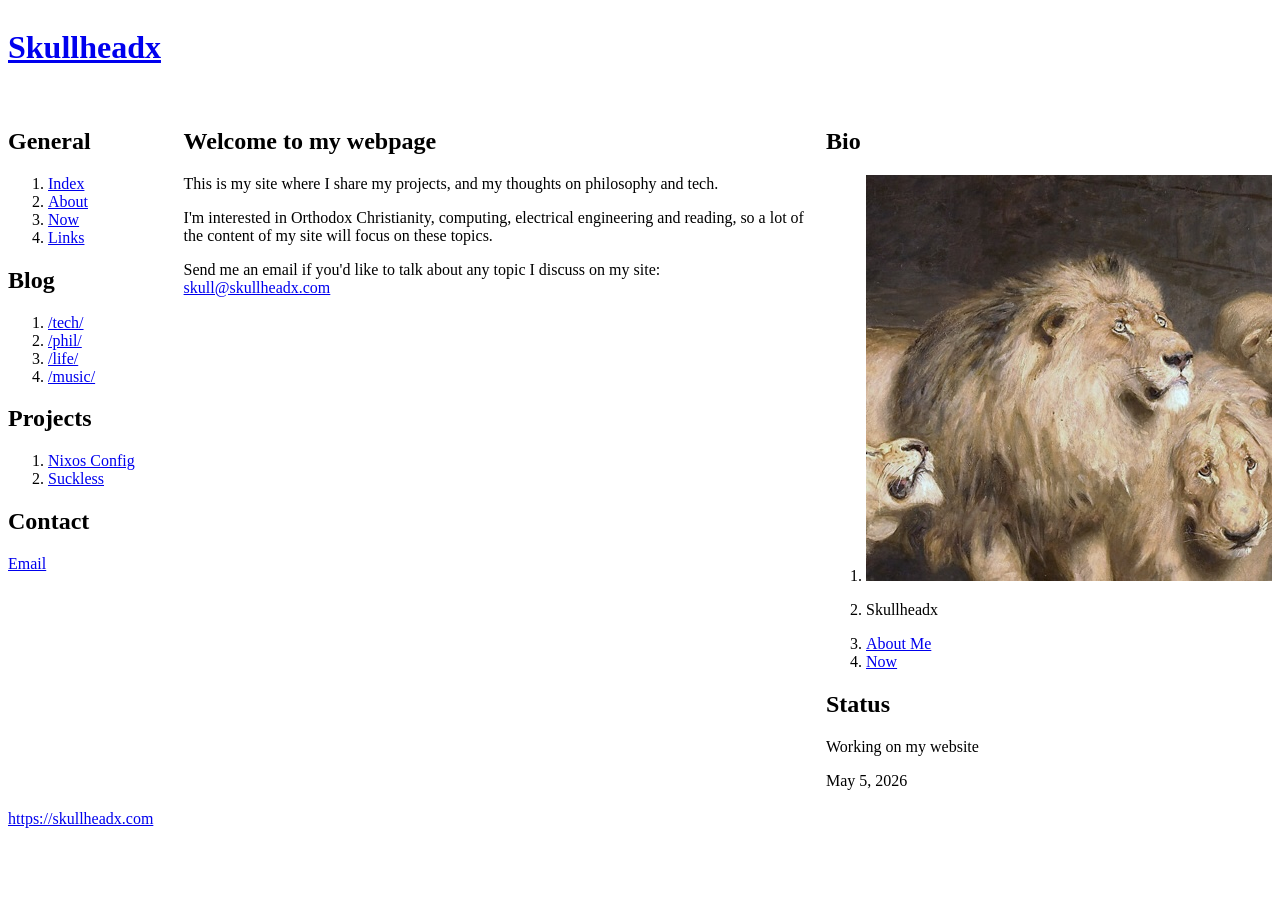
==== index.html @ 450f8268 "grid" ====
<!DOCTYPE html>
<html lang="en">
    <head>
        <meta charset="UTF-8">
        <title>Skullheadx</title>
        <meta name="description" content="Skullheadx's webpage with thoughts on philosophy and tech.">
        <link rel="stylesheet" type="text/css" href="/style.css">
        <link rel="icon" href="/favicon.ico">
    </head>
    <body>
        <div class = "wrapper">
        <header class="main-head">
            <a href="/">
                <h1>Skullheadx</h1>
            </a>
        </header>
        <nav class="main-nav">
            <section>
                <h2>General</h2>
                <ol>
                    <li><a href="index.html">Index</a></li>
                    <li><a href="about.html">About</a></li>
                    <li><a href="now.html">Now</a></li>
                    <li><a href="links.html">Links</a></li>
                </ol>
            </section>
            <section>
                <h2>Blog</h2>
                <ol>
                    <li><a href="tech/index.html">/tech/</a></li>
                    <li><a href="phil/index.html">/phil/</a></li>
                    <li><a href="life/index.html">/life/</a></li>
                    <li><a href="music/index.html">/music/</a></li>
                </ol>
            </section>
            <section>
                <h2>Projects</h2>
                <ol>
                    <li><a href="projects/dotfiles.html">Nixos Config</a></li>
                    <li><a href="projects/suckless.html">Suckless</a></li>
                </ol>
            </section>
            <section>
                <h2>Contact</h2>
                <a href="mailto:skull@skullheadx.com">Email</a>
            </section>
        </nav>
        <aside class="main-aside">
            <section>
                <h2>Bio</h2>
                <ol>
                    <li><img src="pfp.jpg"></li>
                    <li><p>Skullheadx</p></li>
                    <li><a href="about.html">About Me</a></li>
                    <li><a href="now.html">Now</a></li>
                </ol>
            </section>
            <section>
                <h2>Status</h2>
                <p>Working on my website</p>
                <footer><time datetime="2026-05-05">May 5, 2026</time></footer>
            </section>
        </aside>
        <main class="content">
            <article> 
                <h1>Welcome to my webpage</h1>
                <p>This is my site where I share my projects, and my thoughts on philosophy and tech.</p>
                <p>I'm interested in Orthodox Christianity, computing, electrical engineering and reading, so a lot of the content of my site will focus on these topics.</p>
                <p>Send me an email if you'd like to talk about any topic I discuss on my site:
                <a href="mailto:skull@skullheadx.com">skull@skullheadx.com</a></p>
            </article>
        </main>
        <footer class="main-footer">
            <a href="https://skullheadx.com">https://skullheadx.com</a>
        </footer>
        </div>
    </body>
</html>
---- style.css ----
.main-head {
  grid-area: header;
}
.content {
  grid-area: content;
}
.main-nav {
  grid-area: nav;
}
.main-aside {
  grid-area: aside;
}
.main-footer {
  grid-area: footer;
}

.wrapper {
  display: grid;
  gap: 20px;
  grid-template-areas:
    "header"
    "nav"
    "content"
    "aside"
    "footer";
}

@media (width >= 500px) {
  .wrapper {
    grid-template-columns: 1fr 3fr;
    grid-template-areas:
      "header  header"
      "nav     nav"
      "aside content"
      "footer      footer";
  }
  nav ul {
    display: flex;
    justify-content: space-between;
  }
}

@media (width >= 700px) {
  .wrapper {
    grid-template-columns: 1fr 4fr 1fr;
    grid-template-areas:
      "header header  header"
      "nav    content aside"
      "nav    content aside"
      "footer footer  footer";
  }
  nav ul {
    flex-direction: column;
  }
}
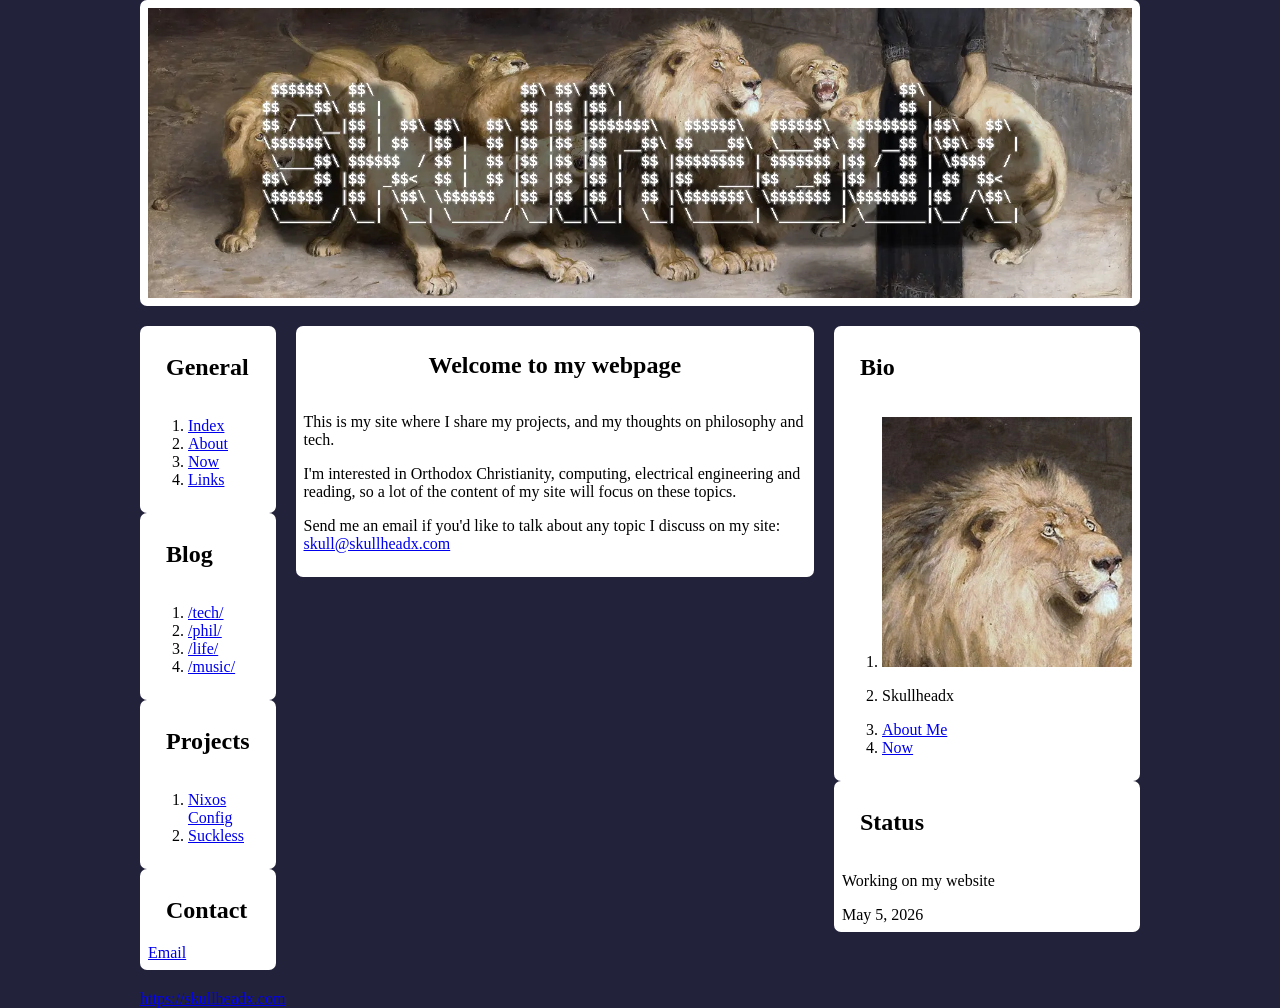
==== commit a7e85663: "use webp" ====
--- a/index.html
+++ b/index.html
@@ -11,7 +11,7 @@
         <div class = "wrapper">
         <header class="main-head">
             <a href="/">
-                <h1>Skullheadx</h1>
+                <img src="banner.webp" class="banner">
             </a>
         </header>
         <nav class="main-nav">
@@ -49,7 +49,7 @@
             <section>
                 <h2>Bio</h2>
                 <ol>
-                    <li><img src="pfp.jpg"></li>
+                    <li><img src="pfp.webp"></li>
                     <li><p>Skullheadx</p></li>
                     <li><a href="about.html">About Me</a></li>
                     <li><a href="now.html">Now</a></li>
--- a/style.css
+++ b/style.css
@@ -1,3 +1,11 @@
+:root {
+    --space-indigo: #22223bff;
+    --dusty-grape: #4a4e69ff;
+    --lilac-ash: #9a8c98ff;
+    --almond-silk: #c9ada7ff;
+    --parchment: #f2e9e4ff;
+}
+
 .main-head {
   grid-area: header;
 }
@@ -53,3 +61,46 @@
     flex-direction: column;
   }
 }
+
+
+body {
+    margin: 0 auto;
+    max-width: 1000px;
+    background-color: var(--space-indigo);
+}
+
+h1, h2, h3 {
+    margin: 0;
+    text-align: center;
+}
+
+h1 {
+    font-weight: bold;
+    padding: 0.75em;
+}
+
+h2 {
+    border-radius: 7px;
+    display:inline-block;
+    margin: 2px 0;
+    padding: 0.75em;
+}
+
+header, main, section, nav section, aside section {
+    background: #fff;
+    border-radius: 7px;
+    padding: 0.5em;
+}
+
+main, nav, aside {
+    align-self:start;
+}
+
+
+
+.banner {
+    object-fit: contain;
+    max-width: 100%;
+    height:auto;
+    display: block;
+}
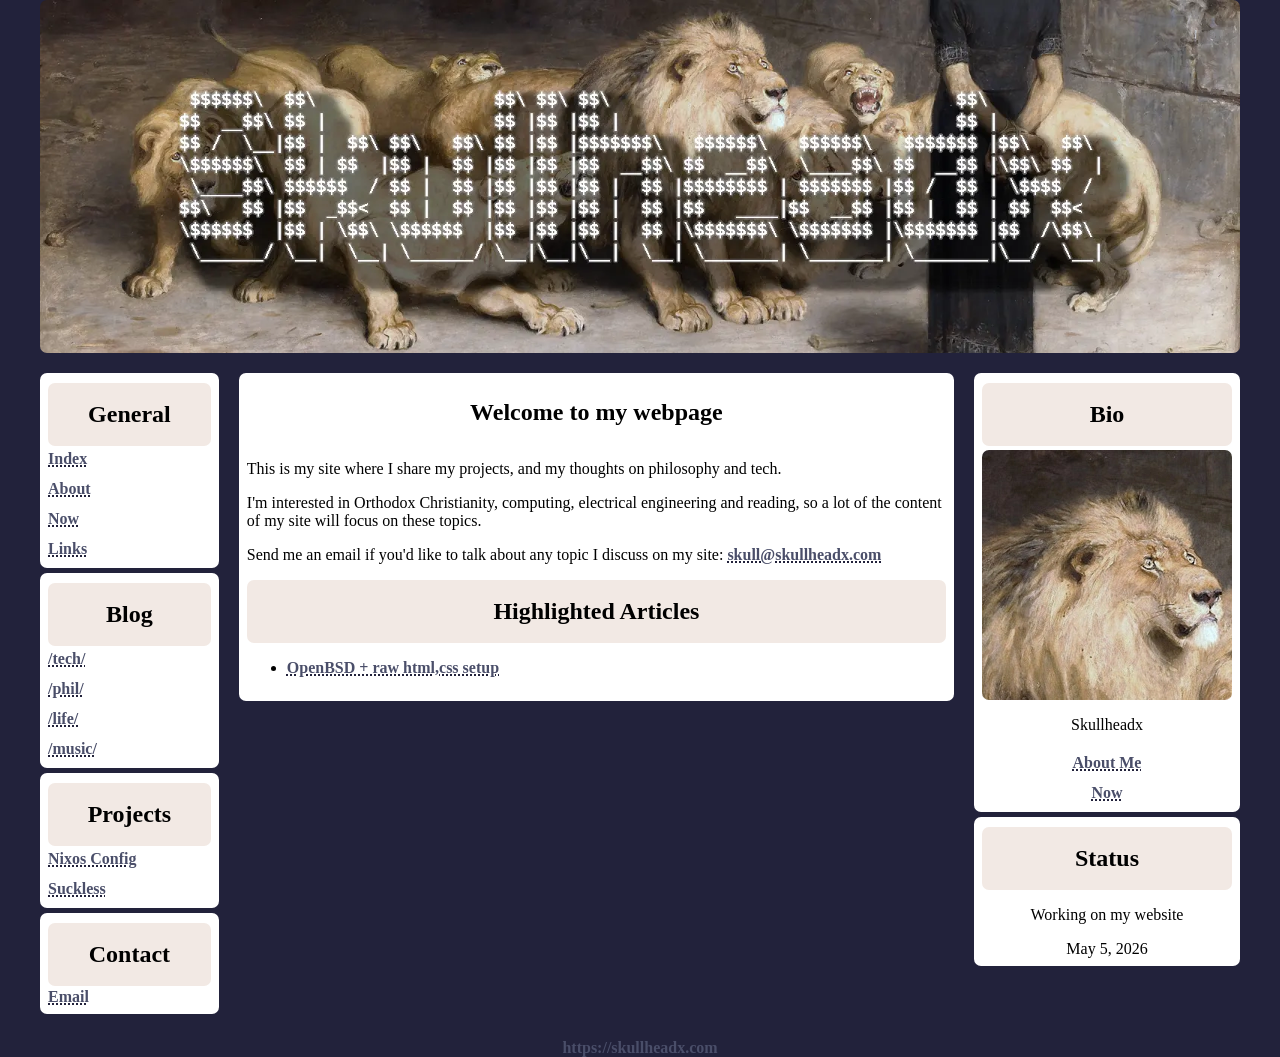
==== commit f36e1eb6: "homepage" ====
--- a/index.html
+++ b/index.html
@@ -4,6 +4,7 @@
         <meta charset="UTF-8">
         <title>Skullheadx</title>
         <meta name="description" content="Skullheadx's webpage with thoughts on philosophy and tech.">
+        <meta name="viewport" content="width=device-width, initial-scale=1.0">
         <link rel="stylesheet" type="text/css" href="/style.css">
         <link rel="icon" href="/favicon.ico">
     </head>
@@ -17,28 +18,28 @@
         <nav class="main-nav">
             <section>
                 <h2>General</h2>
-                <ol>
+                <ul>
                     <li><a href="index.html">Index</a></li>
                     <li><a href="about.html">About</a></li>
                     <li><a href="now.html">Now</a></li>
                     <li><a href="links.html">Links</a></li>
-                </ol>
+                </ul>
             </section>
             <section>
                 <h2>Blog</h2>
-                <ol>
+                <ul>
                     <li><a href="tech/index.html">/tech/</a></li>
                     <li><a href="phil/index.html">/phil/</a></li>
                     <li><a href="life/index.html">/life/</a></li>
                     <li><a href="music/index.html">/music/</a></li>
-                </ol>
+                </ul>
             </section>
             <section>
                 <h2>Projects</h2>
-                <ol>
+                <ul>
                     <li><a href="projects/dotfiles.html">Nixos Config</a></li>
                     <li><a href="projects/suckless.html">Suckless</a></li>
-                </ol>
+                </ul>
             </section>
             <section>
                 <h2>Contact</h2>
@@ -48,12 +49,12 @@
         <aside class="main-aside">
             <section>
                 <h2>Bio</h2>
-                <ol>
+                <ul>
                     <li><img src="pfp.webp"></li>
                     <li><p>Skullheadx</p></li>
                     <li><a href="about.html">About Me</a></li>
                     <li><a href="now.html">Now</a></li>
-                </ol>
+                </ul>
             </section>
             <section>
                 <h2>Status</h2>
@@ -69,6 +70,12 @@
                 <p>Send me an email if you'd like to talk about any topic I discuss on my site:
                 <a href="mailto:skull@skullheadx.com">skull@skullheadx.com</a></p>
             </article>
+            <article>
+                <h2>Highlighted Articles</h2>
+                <ul>
+                    <li><a href="tech/openbsd_html_css/post.html">OpenBSD + raw html,css setup</a></li>
+                </ul>
+            </article>
         </main>
         <footer class="main-footer">
             <a href="https://skullheadx.com">https://skullheadx.com</a>
--- a/style.css
+++ b/style.css
@@ -65,7 +65,7 @@
 
 body {
     margin: 0 auto;
-    max-width: 1000px;
+    max-width: 1200px;
     background-color: var(--space-indigo);
 }
 
@@ -80,13 +80,33 @@
 }
 
 h2 {
+    background: var(--parchment);
     border-radius: 7px;
     display:inline-block;
     margin: 2px 0;
     padding: 0.75em;
+    text-align: center;
 }
 
-header, main, section, nav section, aside section {
+a {
+    color: var(--dusty-grape);
+    font-weight: bold;
+    text-decoration: 2px dotted underline var(--space-indigo);
+}
+
+nav ul, aside ul{
+    padding: 0;
+    gap: 0.5rem;
+    margin: 0 0;
+}
+
+
+nav ul li, aside ul li{
+  list-style: none;
+  margin: 2px 0;
+}
+
+main, section, nav section, aside section {
     background: #fff;
     border-radius: 7px;
     padding: 0.5em;
@@ -103,4 +123,41 @@
     max-width: 100%;
     height:auto;
     display: block;
+    border-radius: 7px;
 }
+
+nav section, aside section, main article {
+    margin-bottom: 5px; 
+}
+
+nav section {
+    display: flex;
+    flex-direction: column;
+    flex-wrap: nowrap;
+}
+
+
+aside section {
+    text-align: center;
+    ul li p {
+        margin: 0 0 0.5rem 0;
+    }
+}
+aside section h2 {display: block;}
+aside section ul {
+    display: flex;
+    flex-direction: column;
+    flex-wrap: nowrap;
+    li img {
+        border-radius: 7px;
+    }
+
+}
+
+
+main article h2 {display:block;}
+
+
+footer {
+    text-align: center;
+}
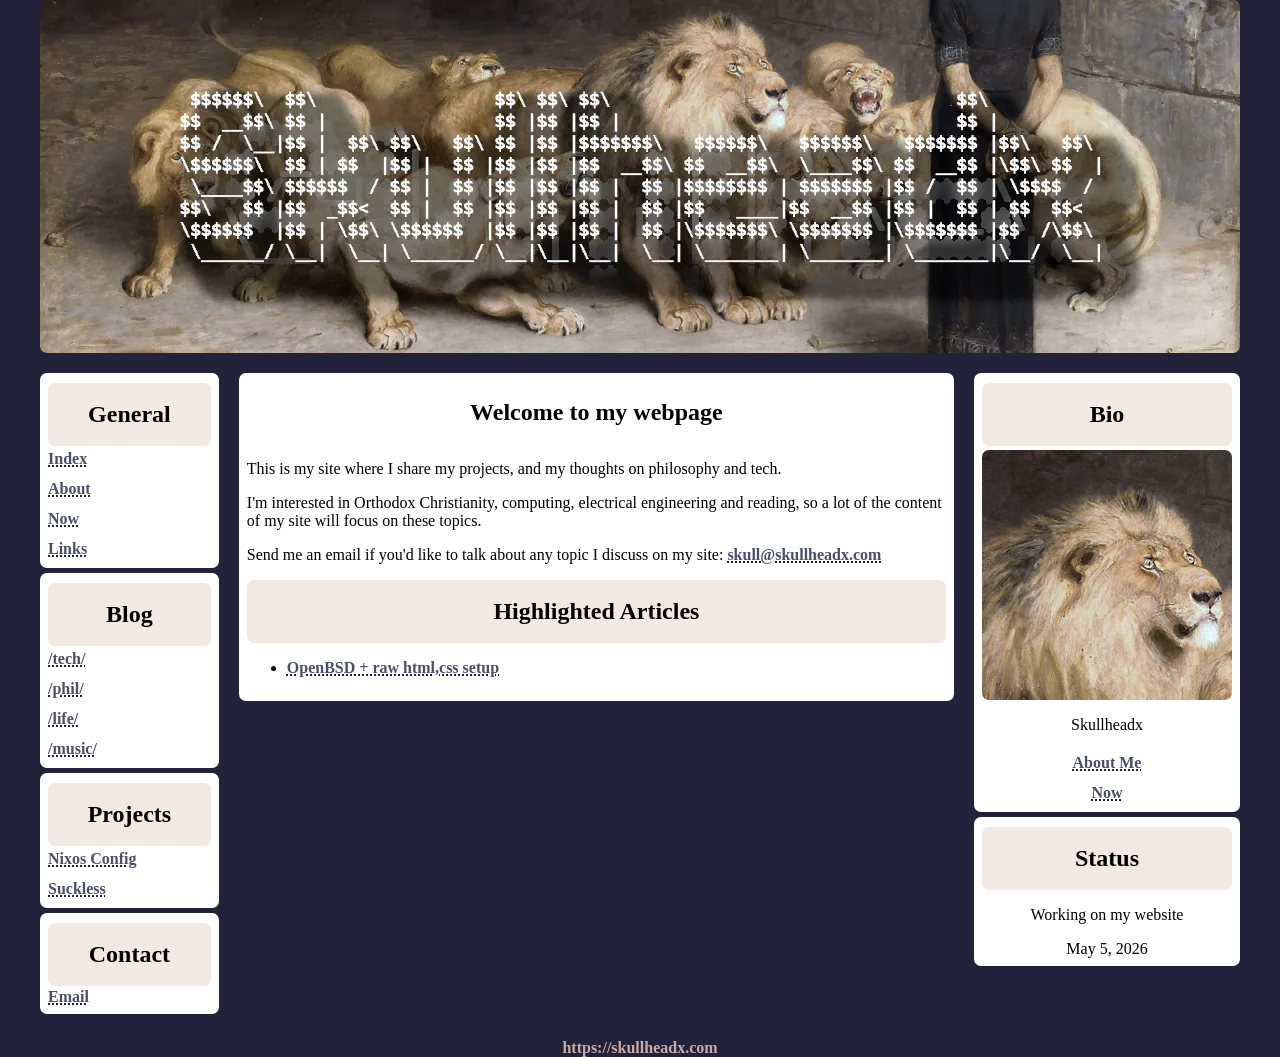
==== commit abbb8269: "improve perf, organize css" ====
--- a/index.html
+++ b/index.html
@@ -7,12 +7,14 @@
         <meta name="viewport" content="width=device-width, initial-scale=1.0">
         <link rel="stylesheet" type="text/css" href="/style.css">
         <link rel="icon" href="/favicon.ico">
+        <link rel="preload" as="image" href="banner.webp">
+        <link rel="preload" as="image" href="pfp.webp">
     </head>
     <body>
         <div class = "wrapper">
         <header class="main-head">
             <a href="/">
-                <img src="banner.webp" class="banner">
+                <img src="banner.webp" class="banner" alt="Skullheadx">
             </a>
         </header>
         <nav class="main-nav">
@@ -50,7 +52,7 @@
             <section>
                 <h2>Bio</h2>
                 <ul>
-                    <li><img src="pfp.webp"></li>
+                    <li><img src="pfp.webp" alt="pfp"></li>
                     <li><p>Skullheadx</p></li>
                     <li><a href="about.html">About Me</a></li>
                     <li><a href="now.html">Now</a></li>
--- a/style.css
+++ b/style.css
@@ -1,3 +1,4 @@
+/* colours */
 :root {
     --space-indigo: #22223bff;
     --dusty-grape: #4a4e69ff;
@@ -6,6 +7,36 @@
     --parchment: #f2e9e4ff;
 }
 
+/* headings */
+h1, h2, h3 {
+    margin: 0;
+    text-align: center;
+}
+
+h1 {
+    font-weight: bold;
+    padding: 0.75em;
+}
+
+h2 {
+    background: var(--parchment);
+    border-radius: 7px;
+    display:inline-block;
+    margin: 2px 0;
+    padding: 0.75em;
+    text-align: center;
+}
+
+
+/* links */
+a {
+    color: var(--dusty-grape);
+    font-weight: bold;
+    text-decoration: 2px dotted underline var(--space-indigo);
+}
+
+
+/* grid stuff */
 .main-head {
   grid-area: header;
 }
@@ -62,49 +93,22 @@
   }
 }
 
+/* header */ 
+.banner {
+    object-fit: contain;
+    max-width: 100%;
+    height:auto;
+    display: block;
+    border-radius: 7px;
+}
 
+/* body */
 body {
     margin: 0 auto;
     max-width: 1200px;
     background-color: var(--space-indigo);
 }
 
-h1, h2, h3 {
-    margin: 0;
-    text-align: center;
-}
-
-h1 {
-    font-weight: bold;
-    padding: 0.75em;
-}
-
-h2 {
-    background: var(--parchment);
-    border-radius: 7px;
-    display:inline-block;
-    margin: 2px 0;
-    padding: 0.75em;
-    text-align: center;
-}
-
-a {
-    color: var(--dusty-grape);
-    font-weight: bold;
-    text-decoration: 2px dotted underline var(--space-indigo);
-}
-
-nav ul, aside ul{
-    padding: 0;
-    gap: 0.5rem;
-    margin: 0 0;
-}
-
-
-nav ul li, aside ul li{
-  list-style: none;
-  margin: 2px 0;
-}
 
 main, section, nav section, aside section {
     background: #fff;
@@ -116,18 +120,22 @@
     align-self:start;
 }
 
-
-
-.banner {
-    object-fit: contain;
-    max-width: 100%;
-    height:auto;
-    display: block;
-    border-radius: 7px;
+nav section, aside section, main article {
+    margin-bottom: 5px; 
+    h2 {
+        display: block;
+    }
 }
 
-nav section, aside section, main article {
-    margin-bottom: 5px; 
+/* nav */
+nav ul, aside ul{
+    padding: 0;
+    gap: 0.5rem;
+    margin: 0 0;
+    li{
+      list-style: none;
+      margin: 2px 0;
+    }
 }
 
 nav section {
@@ -136,28 +144,26 @@
     flex-wrap: nowrap;
 }
 
-
+/* aside */
 aside section {
     text-align: center;
-    ul li p {
-        margin: 0 0 0.5rem 0;
+    ul {
+        display: flex;
+        flex-direction: column;
+        flex-wrap: nowrap;
+        li img {
+            border-radius: 7px;
+        }
+        li p {
+            margin: 0 0 0.5rem 0;
+        }
     }
 }
-aside section h2 {display: block;}
-aside section ul {
-    display: flex;
-    flex-direction: column;
-    flex-wrap: nowrap;
-    li img {
-        border-radius: 7px;
-    }
 
-}
-
-
-main article h2 {display:block;}
-
-
+/* footer */
 footer {
     text-align: center;
+    a {
+        color: var(--almond-silk);
+    }
 }
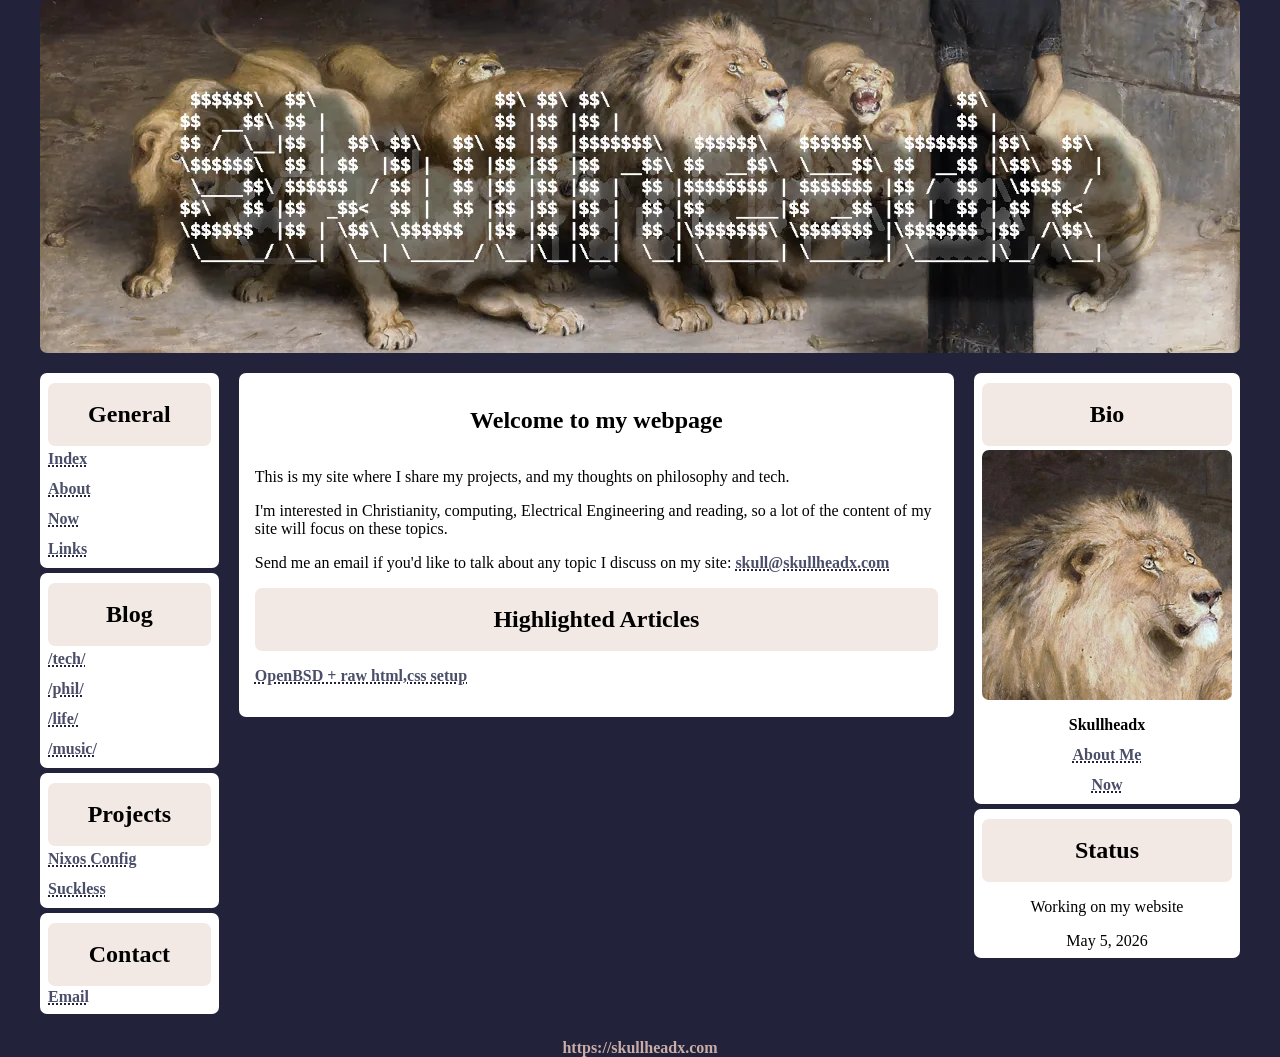
==== commit cdbd0ff2: "about page" ====
--- a/index.html
+++ b/index.html
@@ -11,7 +11,7 @@
         <link rel="preload" as="image" href="pfp.webp">
     </head>
     <body>
-        <div class = "wrapper">
+        <div class = "main-wrapper">
         <header class="main-head">
             <a href="/">
                 <img src="banner.webp" class="banner" alt="Skullheadx">
@@ -53,7 +53,7 @@
                 <h2>Bio</h2>
                 <ul>
                     <li><img src="pfp.webp" alt="pfp"></li>
-                    <li><p>Skullheadx</p></li>
+                    <li><strong>Skullheadx</strong></li>
                     <li><a href="about.html">About Me</a></li>
                     <li><a href="now.html">Now</a></li>
                 </ul>
@@ -68,7 +68,7 @@
             <article> 
                 <h1>Welcome to my webpage</h1>
                 <p>This is my site where I share my projects, and my thoughts on philosophy and tech.</p>
-                <p>I'm interested in Orthodox Christianity, computing, electrical engineering and reading, so a lot of the content of my site will focus on these topics.</p>
+                <p>I'm interested in Christianity, computing, Electrical Engineering and reading, so a lot of the content of my site will focus on these topics.</p>
                 <p>Send me an email if you'd like to talk about any topic I discuss on my site:
                 <a href="mailto:skull@skullheadx.com">skull@skullheadx.com</a></p>
             </article>
--- a/style.css
+++ b/style.css
@@ -35,6 +35,21 @@
     text-decoration: 2px dotted underline var(--space-indigo);
 }
 
+/* images */
+img {
+    border-radius: 7px;
+}
+
+
+/* list items */
+ul {
+    padding: 0;
+}
+
+li {
+    list-style: none;
+    margin: 2px 0;
+}
 
 /* grid stuff */
 .main-head {
@@ -53,7 +68,7 @@
   grid-area: footer;
 }
 
-.wrapper {
+.main-wrapper, .content-wrapper {
   display: grid;
   gap: 20px;
   grid-template-areas:
@@ -64,8 +79,9 @@
     "footer";
 }
 
+/* grid layout for header, nav, content, aside and footer */
 @media (width >= 500px) {
-  .wrapper {
+  .main-wrapper {
     grid-template-columns: 1fr 3fr;
     grid-template-areas:
       "header  header"
@@ -80,12 +96,42 @@
 }
 
 @media (width >= 700px) {
-  .wrapper {
+  .main-wrapper {
     grid-template-columns: 1fr 4fr 1fr;
     grid-template-areas:
       "header header  header"
       "nav    content aside"
       "nav    content aside"
+      "footer footer  footer";
+  }
+  nav ul {
+    flex-direction: column;
+  }
+}
+
+/* grid layout for header, nav, content, and footer */
+@media (width >= 500px) {
+  .content-wrapper {
+    grid-template-columns: 1fr 3fr;
+    grid-template-areas:
+      "header  header"
+      "nav     nav"
+      "content content"
+      "footer      footer";
+  }
+  nav ul {
+    display: flex;
+    justify-content: space-between;
+  }
+}
+
+@media (width >= 700px) {
+  .content-wrapper {
+    grid-template-columns: 1fr 4fr 1fr;
+    grid-template-areas:
+      "header header  header"
+      "nav    content content"
+      "nav    content content"
       "footer footer  footer";
   }
   nav ul {
@@ -110,7 +156,7 @@
 }
 
 
-main, section, nav section, aside section {
+ main, section, nav section, aside section {
     background: #fff;
     border-radius: 7px;
     padding: 0.5em;
@@ -118,6 +164,16 @@
 
 main, nav, aside {
     align-self:start;
+}
+
+main {
+    padding: 1em;
+}
+
+main article {
+    clear: both;
+    display: block;
+    width: 100%;
 }
 
 nav section, aside section, main article {
@@ -127,15 +183,12 @@
     }
 }
 
+
 /* nav */
 nav ul, aside ul{
     padding: 0;
     gap: 0.5rem;
     margin: 0 0;
-    li{
-      list-style: none;
-      margin: 2px 0;
-    }
 }
 
 nav section {
@@ -151,12 +204,6 @@
         display: flex;
         flex-direction: column;
         flex-wrap: nowrap;
-        li img {
-            border-radius: 7px;
-        }
-        li p {
-            margin: 0 0 0.5rem 0;
-        }
     }
 }
 
@@ -167,3 +214,67 @@
         color: var(--almond-silk);
     }
 }
+
+
+
+/* quote */
+div:has(> blockquote) {
+  background-color: #ededed;
+  margin: 10px auto;
+  padding: 15px;
+  border-radius: 5px;
+  max-width: 500px;
+}
+
+blockquote p::before {
+  content: "\201C";
+}
+
+blockquote p::after {
+  content: "\201D";
+}
+
+blockquote + p {
+  text-align: right;
+}
+
+/* figure */
+.push-left {
+    display: block;
+    float:left;
+    clear: both;
+    padding: 10px;
+    max-width:400px;
+}
+
+
+/* center elements side by side centered */
+.center-vertical {
+    display:flex;
+    align-items: center;
+    gap: 15px;
+}
+
+
+/* details and summary boxes */
+details {
+  border: 1px solid #aaaaaa;
+  border-radius: 4px;
+  padding: 0.5em 0.5em 0;
+}
+
+summary {
+  font-weight: bold;
+  margin: -0.5em -0.5em 0;
+  padding: 0.5em;
+}
+
+details[open] {
+  padding: 0.5em;
+}
+
+details[open] summary {
+  border-bottom: 1px solid #aaaaaa;
+  margin-bottom: 0.5em;
+}
+
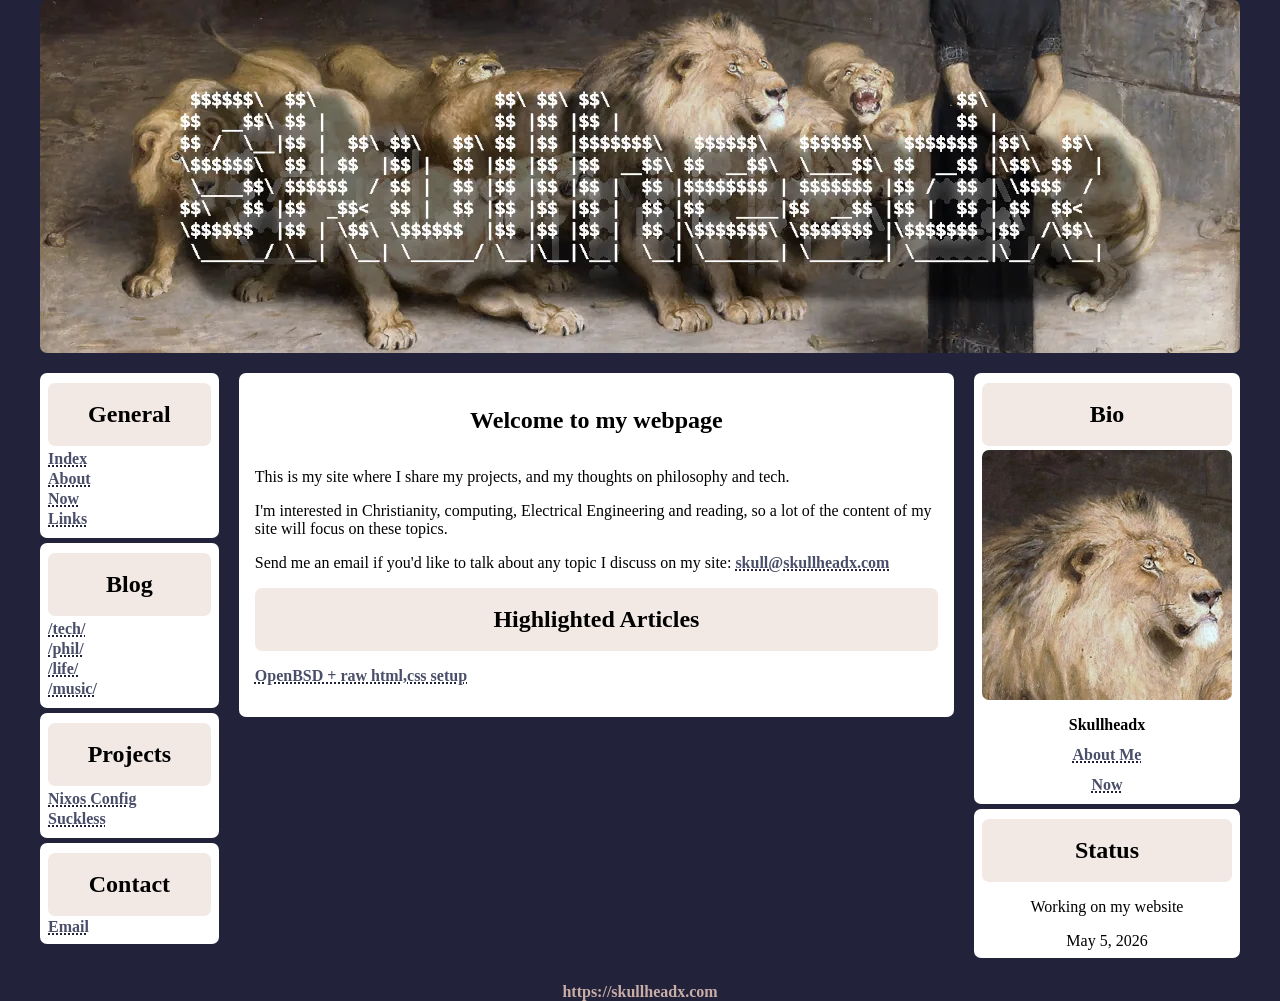
==== commit 4cda87aa: "fix nav bar not take too much space on mobile" ====
--- a/index.html
+++ b/index.html
@@ -18,6 +18,7 @@
             </a>
         </header>
         <nav class="main-nav">
+            <div class="nav-pin">
             <section>
                 <h2>General</h2>
                 <ul>
@@ -27,6 +28,8 @@
                     <li><a href="links.html">Links</a></li>
                 </ul>
             </section>
+            </div>
+            <div class="nav-unpinned">
             <section>
                 <h2>Blog</h2>
                 <ul>
@@ -47,6 +50,7 @@
                 <h2>Contact</h2>
                 <a href="mailto:skull@skullheadx.com">Email</a>
             </section>
+            </div>
         </nav>
         <aside class="main-aside">
             <section>
--- a/style.css
+++ b/style.css
@@ -51,6 +51,16 @@
     margin: 2px 0;
 }
 
+/* disc for lists */
+.list-disc {
+    margin-left: 2em;
+}
+
+.list-disc > li {
+    list-style: disc;
+    margin: 2px 0;
+}
+
 /* grid stuff */
 .main-head {
   grid-area: header;
@@ -60,6 +70,12 @@
 }
 .main-nav {
   grid-area: nav;
+}
+.nav-pin {
+  grid-area: nav-pin;
+}
+.nav-unpinned {
+  grid-area: nav-unpinned;
 }
 .main-aside {
   grid-area: aside;
@@ -79,15 +95,58 @@
     "footer";
 }
 
+@media (width < 500px) {
+  .main-wrapper {
+    grid-template-areas:
+      "header"
+      "nav-pin"
+      "content"
+      "aside"
+      "nav-unpinned"
+      "footer";
+  }
+  .content-wrapper {
+    grid-template-areas:
+      "header"
+      "nav-pin"
+      "content"
+      "nav-unpinned"
+      "footer";
+  }
+  nav {
+      display: contents;
+  }
+  nav ul {
+    display: flex;
+    justify-content: space-between;
+  }
+  h2 {
+      padding: 0.25em;
+  }
+}
+
 /* grid layout for header, nav, content, aside and footer */
-@media (width >= 500px) {
+@media (width < 700px) and (width >= 500px) {
   .main-wrapper {
     grid-template-columns: 1fr 3fr;
     grid-template-areas:
       "header  header"
-      "nav     nav"
+      "nav-pin     nav-pin"
       "aside content"
+      "nav-unpinned nav-unpinned"
       "footer      footer";
+  }
+  .content-wrapper {
+    grid-template-columns: 1fr 3fr;
+    grid-template-areas:
+      "header  header"
+      "nav-pin     nav-pin"
+      "content content"
+      "nav-unpinned nav-unpinned"
+      "footer      footer";
+  }
+  nav {
+      display: contents;
   }
   nav ul {
     display: flex;
@@ -104,28 +163,6 @@
       "nav    content aside"
       "footer footer  footer";
   }
-  nav ul {
-    flex-direction: column;
-  }
-}
-
-/* grid layout for header, nav, content, and footer */
-@media (width >= 500px) {
-  .content-wrapper {
-    grid-template-columns: 1fr 3fr;
-    grid-template-areas:
-      "header  header"
-      "nav     nav"
-      "content content"
-      "footer      footer";
-  }
-  nav ul {
-    display: flex;
-    justify-content: space-between;
-  }
-}
-
-@media (width >= 700px) {
   .content-wrapper {
     grid-template-columns: 1fr 4fr 1fr;
     grid-template-areas:
@@ -138,6 +175,7 @@
     flex-direction: column;
   }
 }
+
 
 /* header */ 
 .banner {
@@ -170,19 +208,22 @@
     padding: 1em;
 }
 
-main article {
+main article, main footer {
     clear: both;
     display: block;
     width: 100%;
 }
 
-nav section, aside section, main article {
+nav section, aside section, main article, main footer {
     margin-bottom: 5px; 
     h2 {
         display: block;
     }
 }
 
+main footer p {
+    margin: 0 0;
+}
 
 /* nav */
 nav ul, aside ul{
@@ -239,20 +280,37 @@
 }
 
 /* figure */
+figure {
+    display: flex;
+    flex-direction: column;
+    justify-content: center;
+    align-items:center;
+}
+
+
 .push-left {
-    display: block;
-    float:left;
-    clear: both;
     padding: 10px;
-    max-width:400px;
+    margin: 1em auto 1em auto;
+    max-width: 100%;
+}
+
+@media (min-width: 700px){
+    .push-left {
+        float:left;
+        clear: both;
+        padding: 10px;
+        max-width:400px;
+    }
 }
 
 
 /* center elements side by side centered */
-.center-vertical {
-    display:flex;
-    align-items: center;
-    gap: 15px;
+@media (min-width: 450px){
+    .center-vertical {
+        display:flex;
+        align-items: center;
+        gap: 15px;
+    }
 }
 
 
@@ -278,3 +336,31 @@
   margin-bottom: 0.5em;
 }
 
+/* Links listing */
+.listing {
+  list-style: none;
+  margin: 2em;
+  display: grid;
+  gap: 20px;
+  grid-template-columns: repeat(auto-fill, minmax(min(300px,100%), 1fr));
+  grid-auto-rows: 1fr;
+  align-items: center;
+}
+
+.listing > li {
+  display: flex;
+  flex-direction: column;
+  height:100%;
+}
+
+.listing .body {
+  padding: 10px;
+  ul {
+    margin-left: 1em;
+  }
+  li {
+      list-style: disc;
+  }
+}
+
+
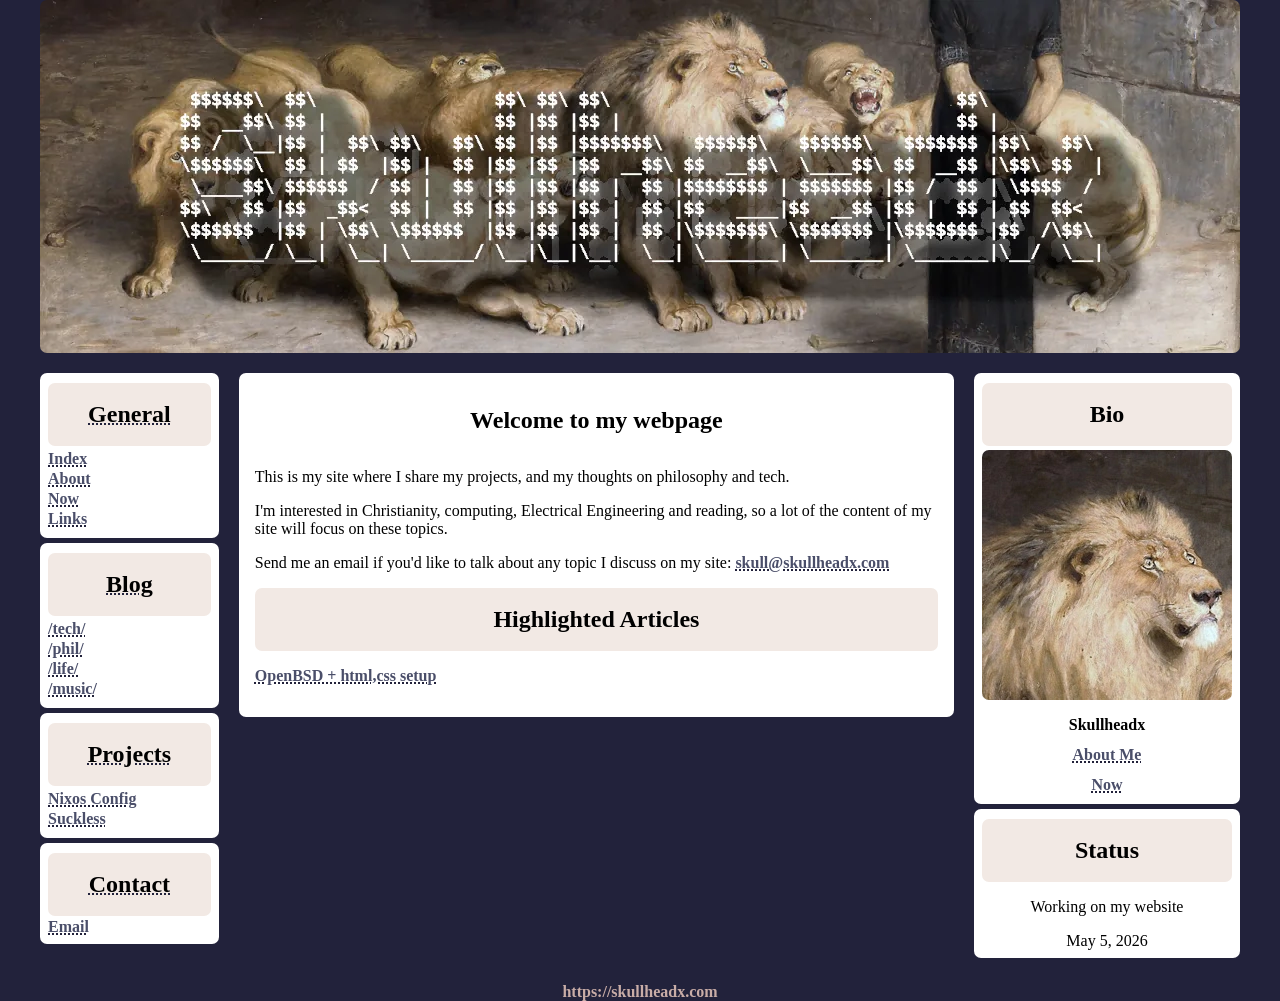
==== commit e7822cd4: "typo + todo" ====
--- a/index.html
+++ b/index.html
@@ -20,7 +20,7 @@
         <nav class="main-nav">
             <div class="nav-pin">
             <section>
-                <h2>General</h2>
+                <h2><a href="index.html">General</a></h2>
                 <ul>
                     <li><a href="index.html">Index</a></li>
                     <li><a href="about.html">About</a></li>
@@ -31,7 +31,7 @@
             </div>
             <div class="nav-unpinned">
             <section>
-                <h2>Blog</h2>
+                <h2><a href="blog/index.html">Blog</a></h2>
                 <ul>
                     <li><a href="tech/index.html">/tech/</a></li>
                     <li><a href="phil/index.html">/phil/</a></li>
@@ -40,14 +40,14 @@
                 </ul>
             </section>
             <section>
-                <h2>Projects</h2>
+                <h2><a href="projects.html">Projects</a></h2>
                 <ul>
                     <li><a href="projects/dotfiles.html">Nixos Config</a></li>
                     <li><a href="projects/suckless.html">Suckless</a></li>
                 </ul>
             </section>
             <section>
-                <h2>Contact</h2>
+                <h2><a href="mailto:skull@skullheadx.com">Contact</a></h2>
                 <a href="mailto:skull@skullheadx.com">Email</a>
             </section>
             </div>
@@ -79,7 +79,7 @@
             <article>
                 <h2>Highlighted Articles</h2>
                 <ul>
-                    <li><a href="tech/openbsd_html_css/post.html">OpenBSD + raw html,css setup</a></li>
+                    <li><a href="blog/openbsd_html_css/post.html">OpenBSD + html,css setup</a></li>
                 </ul>
             </article>
         </main>
--- a/style.css
+++ b/style.css
@@ -27,12 +27,22 @@
     text-align: center;
 }
 
+.no-center {
+    text-align:left;
+}
+
 
 /* links */
 a {
     color: var(--dusty-grape);
     font-weight: bold;
     text-decoration: 2px dotted underline var(--space-indigo);
+}
+
+h2 a {
+    color: inherit;
+    font-weight: inherit;
+    /*text-decoration: 2px dotted underline var(--almond-silk);*/
 }
 
 /* images */
@@ -193,6 +203,9 @@
     background-color: var(--space-indigo);
 }
 
+body.pattern {
+background:url("data:image/svg+xml,%3Csvg xmlns='http://www.w3.org/2000/svg' height='100%25' width='100%25'%3E%3Cdefs%3E%3Cpattern id='doodad' width='46' height='46' viewBox='0 0 40 40' patternUnits='userSpaceOnUse' patternTransform=''%3E%3Crect width='100%25' height='100%25' fill='rgba(74, 85, 104,1)'/%3E%3Cpath d='M0 40h-10v-60h60L40 0L39 1h-38v38z' fill='rgba(113, 128, 150,1)'/%3E%3Cpath d='M40 0v10h60v60L0 40L1 39h38v-38z' fill='rgba(45, 55, 72,1)'/%3E%3Cpath d='M40 0v10h60v60L0 40L0 40h40v-40z' fill='rgba(113, 128, 150,1)'/%3E%3Cpath d='M0 40h-10v-60h60L40 0L40 0h-40v40z' fill='rgba(45, 55, 72,1)'/%3E%3C/pattern%3E%3C/defs%3E%3Crect fill='url(%23doodad)' height='200%25' width='200%25'/%3E%3C/svg%3E ")}
+
 
  main, section, nav section, aside section {
     background: #fff;
